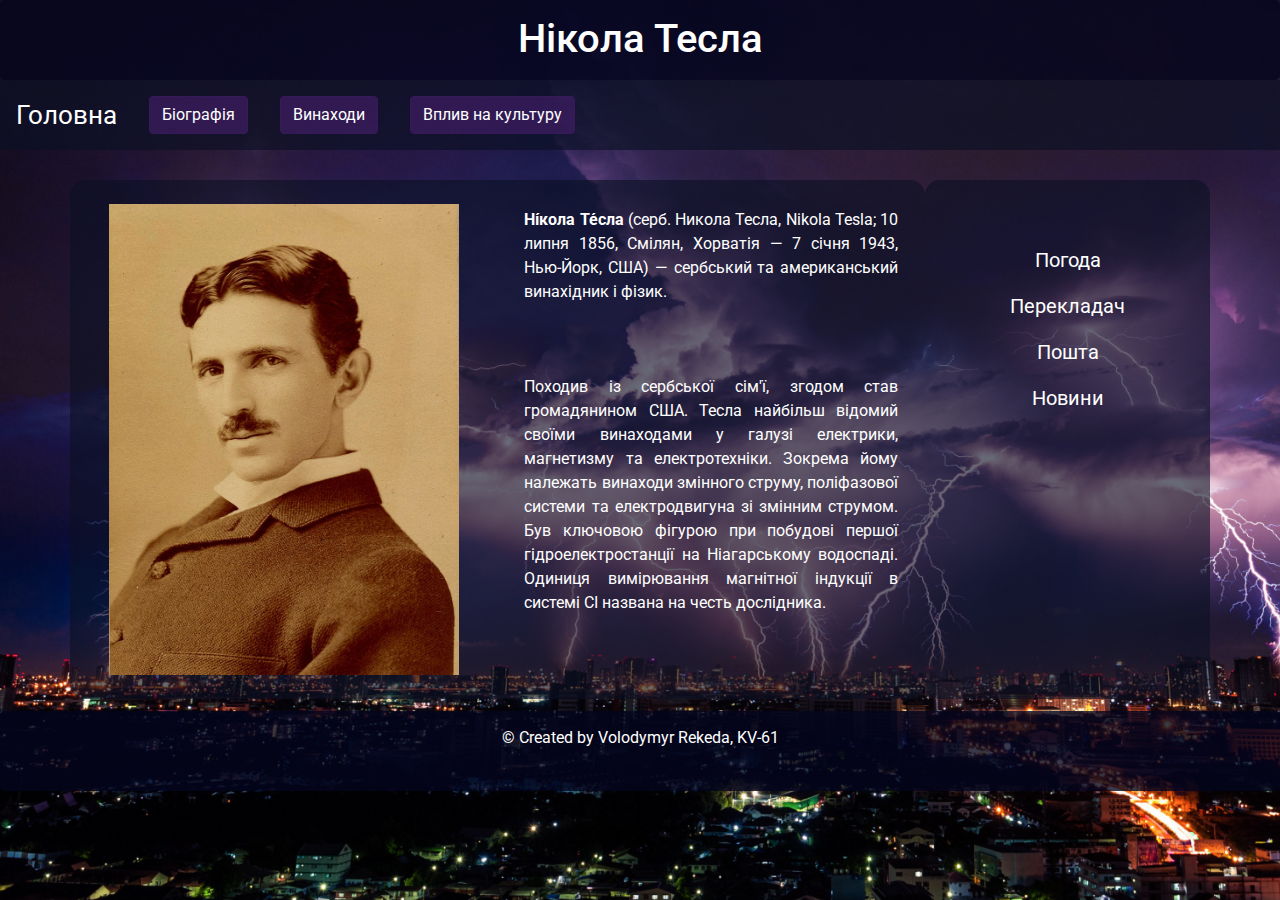
==== lab1_tb/biography.html @ 78695d4d "Initial commit" ====
<!DOCTYPE html>

<head>
  <title>lab_bootstrap</title>
  <meta charset="UTF-8">
  <link rel="stylesheet" href="css/style.css">
  <link rel="stylesheet" href="css/bootstrap.min.css">
  <meta name="viewport" content="width=device-width, initial-scale=1, shrink-to-fit=no">

  <script src="js/bootstrap.min.js"> </script>
  <link href="https://fonts.googleapis.com/css?family=Roboto" rel="stylesheet">

  <script src="https://code.jquery.com/jquery-3.3.1.slim.min.js" integrity="sha384-q8i/X+965DzO0rT7abK41JStQIAqVgRVzpbzo5smXKp4YfRvH+8abtTE1Pi6jizo"
    crossorigin="anonymous"></script>
  <script src="https://cdnjs.cloudflare.com/ajax/libs/popper.js/1.14.3/umd/popper.min.js" integrity="sha384-ZMP7rVo3mIykV+2+9J3UJ46jBk0WLaUAdn689aCwoqbBJiSnjAK/l8WvCWPIPm49"
    crossorigin="anonymous"></script>

  <link rel="stylesheet" href="https://stackpath.bootstrapcdn.com/bootstrap/4.1.3/css/bootstrap.min.css" integrity="sha384-MCw98/SFnGE8fJT3GXwEOngsV7Zt27NXFoaoApmYm81iuXoPkFOJwJ8ERdknLPMO"
    crossorigin="anonymous">
  <script src="https://stackpath.bootstrapcdn.com/bootstrap/4.1.3/js/bootstrap.min.js" integrity="sha384-ChfqqxuZUCnJSK3+MXmPNIyE6ZbWh2IMqE241rYiqJxyMiZ6OW/JmZQ5stwEULTy"
    crossorigin="anonymous"></script>
</head>

<body>

  <div class="jumbotron text-center" style="margin-bottom:0">
    <h1>Нікола Тесла</h1>
  </div>

  <nav class="navbar navbar-expand-sm navbar-dark">
    <a class="navbar-brand" href="index.html">Головна</a>
    <button class="navbar-toggler" type="button" data-toggle="collapse" data-target="#collapsibleNavbar">
      <span class="navbar-toggler-icon"></span>
    </button>
    <div class="collapse navbar-collapse" id="collapsibleNavbar">
      <div class="btn-group">
        <a class="nav-link" href="biography.html"> <button type="button" class="btn btn-primary">Біографія</button></a>
        <a class="nav-link" href="inventions.html"> <button type="button" class="btn btn-primary">Винаходи</button></a>
        <a class="nav-link" href="influence.html"> <button type="button" class="btn btn-primary">Вплив на культуру</button></a>
      </div>
    </div>
  </nav>

  <div class="container" style="margin-top:30px">
    <div class="row-main row">
      <div class="col-sm-9-main col-sm-9">
        <div class="row">
          <div class="col-sm-6">
            <img src="img/Tesla_main.jpg" class="rounded" alt="Tesla_portrait">
          </div>
          <div class="col-sm-6">
            <p>
              <b>Ні́кола Те́сла</b> (серб. Никола Тесла, Nikola Tesla; 10 липня 1856, Смілян, Хорватія — 7 січня 1943, Нью-Йорк,
              США) — сербський та американський винахідник і фізик.
            </p>
            <p>Походив із сербської сім'ї, згодом став громадянином США. Тесла найбільш відомий своїми винаходами у галузі електрики,
              магнетизму та електротехніки. Зокрема йому належать винаходи змінного струму, поліфазової системи та електродвигуна
              зі змінним струмом. Був ключовою фігурою при побудові першої гідроелектростанції на Ніагарському водоспаді.
              Одиниця вимірювання магнітної індукції в системі СІ названа на честь дослідника.
            </p>
          </div>
        </div>
      

      <hr class="d-sm-none">
    </div>
    <div class="col-sm-3-main col-sm-3">
      
      <ul class="nav nav-pills flex-column">
        <li class="nav-item">
          <a class="nav-link" href="https://sinoptik.ua/">Погода</a>
        </li>
        <li class="nav-item">
          <a class="nav-link" href="https://translate.google.com.ua">Перекладач</a>
        </li>
        <li class="nav-item">
          <a class="nav-link" href="https://mail.google.com">Пошта</a>
        </li>
        <li class="nav-item">
          <a class="nav-link" href="https://www.ukr.net/">Новини</a>
        </li>
      </ul>
    </div>
  </div>
  </div>

  <div class="jumbotron text-center" style="margin-bottom:0">
    <p>© Created by Volodymyr Rekeda, KV-61</p>
  </div>

</body>

</html>
---- lab1_tb/css/style.css ----
body {
    margin: 0;
    padding: 0;
    font-family: "TimesNewRoman";
    color: white;
    background-image: url(../img/lightning.jpg);
    background-repeat: no-repeat;
    background-attachment: fixed;
    background-size:cover;  
}

.container{
    margin: 1%;
}

h3{
    text-align:center;
    padding:5px;
}

.row-head{
    padding:1%;
    background-color: #0b10249e !important;
    color: white;
    border-radius: 15px !important;
}

.row-head h2{
    margin:auto;
    text-align:center;
}


.row-main{
    
     border-radius: 15px !important;
     color:white;
}

.col-sm-3-main{
    background-color: #0b10249e;
    border-radius: 15px !important;
    padding: 5%;
    text-align:center;
}

.col-sm-9-main img{
    padding:6%;
    width:100%
}

.col-sm-9-main{
    background-color: #0b10249e;
    border-radius: 15px !important;
    text-align:justify;
}

.col-sm-9-main p{
    padding: 7% 3%;
}

.btn{
    border: 1px solid rgb(54, 26, 90) !important;
    background-color: #451e6a9e !important;
}

.jumbotron {
    font-family: 'Roboto';
    color:white;
    background-color:#04051fc9 !important;
    padding:15px !important;
    height: 80px; 
}

.nav-item a{
    font-size: 20px;
    color: white !important;
}

.navbar {
    background-color:#0b1024a8  !important;
}

.navbar-brand{
    font-size: 26px !important;
    color:white !important;
}
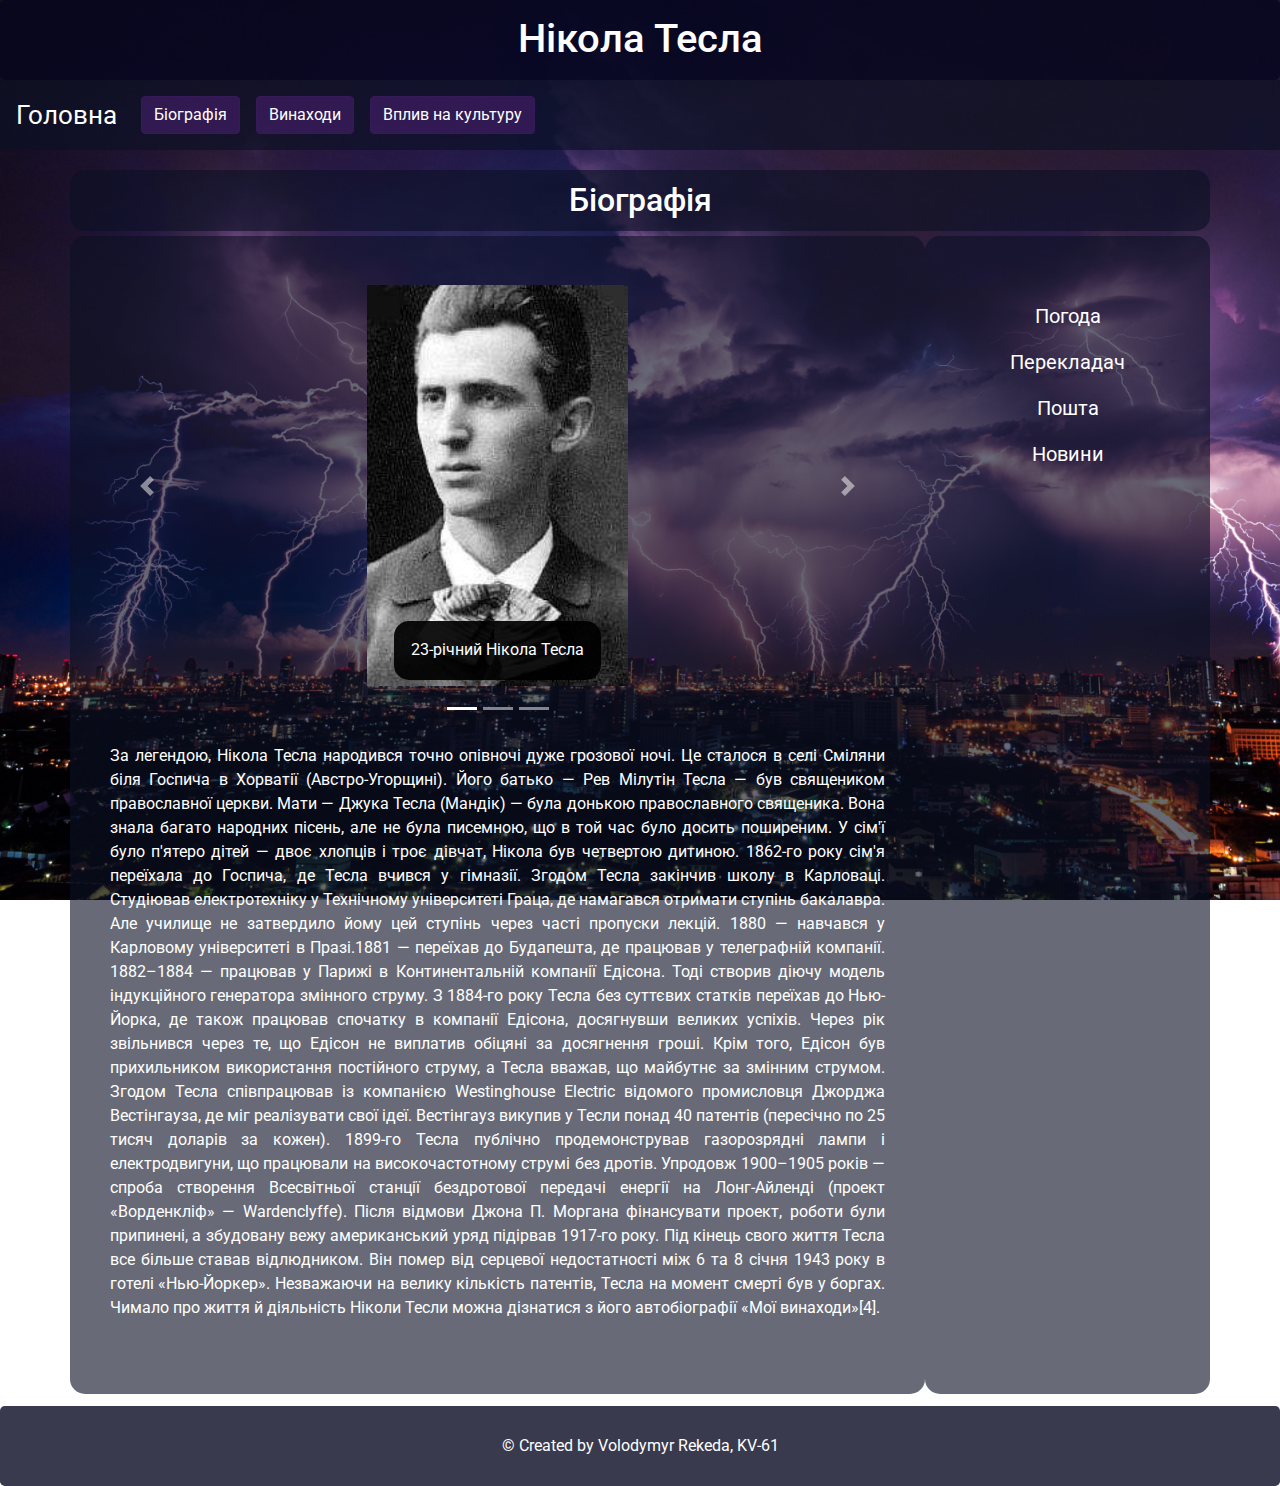
==== commit daccefe2: "Lab1_bt: Biography remastered and some minor corrections" ====
--- a/lab1_tb/biography.html
+++ b/lab1_tb/biography.html
@@ -33,55 +33,115 @@
       <span class="navbar-toggler-icon"></span>
     </button>
     <div class="collapse navbar-collapse" id="collapsibleNavbar">
-      <div class="btn-group">
-        <a class="nav-link" href="biography.html"> <button type="button" class="btn btn-primary">Біографія</button></a>
-        <a class="nav-link" href="inventions.html"> <button type="button" class="btn btn-primary">Винаходи</button></a>
-        <a class="nav-link" href="influence.html"> <button type="button" class="btn btn-primary">Вплив на культуру</button></a>
-      </div>
+      <ul class="navbar-nav">
+        <li class="nav-item">
+          <a class="nav-link" href="biography.html">
+            <button type="button" class="btn btn-primary">Біографія</button>
+          </a>
+        </li>
+        <li class="nav-item">
+          <a class="nav-link" href="inventions.html">
+            <button type="button" class="btn btn-primary">Винаходи</button>
+          </a>
+        </li>
+        <li class="nav-item">
+          <a class="nav-link" href="influence.html">
+            <button type="button" class="btn btn-primary">Вплив на культуру</button>
+          </a>
+        </li>
+      </ul>
     </div>
   </nav>
 
-  <div class="container" style="margin-top:30px">
-    <div class="row-main row">
+  <div class="container" style="margin-top:20px">
+    <div class="row-head row">
+      <h2>Біографія</h2>
+    </div>
+    <div class="row-main row " style="margin-top:5px ">
       <div class="col-sm-9-main col-sm-9">
-        <div class="row">
-          <div class="col-sm-6">
-            <img src="img/Tesla_main.jpg" class="rounded" alt="Tesla_portrait">
+        <div id="demo" class="carousel slide" data-ride="carousel">
+
+          <!-- Indicators -->
+          <ul class="carousel-indicators">
+            <li data-target="#demo" data-slide-to="0" class="active"></li>
+            <li data-target="#demo" data-slide-to="1"></li>
+            <li data-target="#demo" data-slide-to="2"></li>
+          </ul>
+
+          <!-- The slideshow -->
+          <div class="carousel-inner">
+            <div class="carousel-item active">
+              <img src="img/Tesla_young.jpg" alt="Tesla_young">
+              <div class="carousel-caption">
+                <p>23-річний Нікола Тесла</p>
+              </div>
+            </div>
+            <div class="carousel-item">
+              <img src="img/Tesla_thinker.jpg" alt="Tesla_thinker">
+              <div class="carousel-caption">
+                <p>Н. Тесла з «Теорією натуральної філософії…» Р Бошковича</p>
+              </div>
+            </div>
+            <div class="carousel-item">
+              <img src="img/Tesla_lab.jpg" alt="New York">
+              <div class="carousel-caption">
+                <p>Нікола Тесла в лабораторії в Колорадо-Спрінгс</p>
+              </div>
+            </div>
           </div>
-          <div class="col-sm-6">
-            <p>
-              <b>Ні́кола Те́сла</b> (серб. Никола Тесла, Nikola Tesla; 10 липня 1856, Смілян, Хорватія — 7 січня 1943, Нью-Йорк,
-              США) — сербський та американський винахідник і фізик.
-            </p>
-            <p>Походив із сербської сім'ї, згодом став громадянином США. Тесла найбільш відомий своїми винаходами у галузі електрики,
-              магнетизму та електротехніки. Зокрема йому належать винаходи змінного струму, поліфазової системи та електродвигуна
-              зі змінним струмом. Був ключовою фігурою при побудові першої гідроелектростанції на Ніагарському водоспаді.
-              Одиниця вимірювання магнітної індукції в системі СІ названа на честь дослідника.
-            </p>
-          </div>
+
+          <!-- Left and right controls -->
+          <a class="carousel-control-prev" href="#demo" data-slide="prev">
+            <span class="carousel-control-prev-icon"></span>
+          </a>
+          <a class="carousel-control-next" href="#demo" data-slide="next">
+            <span class="carousel-control-next-icon"></span>
+          </a>
         </div>
-      
+        <p>
+          За легендою, Нікола Тесла народився точно опівночі дуже грозової ночі. Це сталося в селі Сміляни біля Госпича в Хорватії
+          (Австро-Угорщині). Його батько — Рев Мілутін Тесла — був священиком православної церкви. Мати — Джука Тесла (Мандік)
+          — була донькою православного священика. Вона знала багато народних пісень, але не була писемною, що в той час було
+          досить поширеним. У сім'ї було п'ятеро дітей — двоє хлопців і троє дівчат, Нікола був четвертою дитиною. 1862-го
+          року сім'я переїхала до Госпича, де Тесла вчився у гімназії. Згодом Тесла закінчив школу в Карловаці. Студіював
+          електротехніку у Технічному університеті Граца, де намагався отримати ступінь бакалавра. Але училище не затвердило
+          йому цей ступінь через часті пропуски лекцій. 1880 — навчався у Карловому університеті в Празі.1881 — переїхав
+          до Будапешта, де працював у телеграфній компанії. 1882–1884 — працював у Парижі в Континентальній компанії Едісона.
+          Тоді створив діючу модель індукційного генератора змінного струму. З 1884-го року Тесла без суттєвих статків переїхав
+          до Нью-Йорка, де також працював спочатку в компанії Едісона, досягнувши великих успіхів. Через рік звільнився через
+          те, що Едісон не виплатив обіцяні за досягнення гроші. Крім того, Едісон був прихильником використання постійного
+          струму, а Тесла вважав, що майбутнє за змінним струмом. Згодом Тесла співпрацював із компанією Westinghouse Electric
+          відомого промисловця Джорджа Вестінгауза, де міг реалізувати свої ідеї. Вестінгауз викупив у Тесли понад 40 патентів
+          (пересічно по 25 тисяч доларів за кожен). 1899-го Тесла публічно продемонстрував газорозрядні лампи і електродвигуни,
+          що працювали на високочастотному струмі без дротів. Упродовж 1900–1905 років — спроба створення Всесвітньої станції
+          бездротової передачі енергії на Лонг-Айленді (проект «Ворденкліф» — Wardenclyffe). Після відмови Джона П. Моргана
+          фінансувати проект, роботи були припинені, а збудовану вежу американський уряд підірвав 1917-го року. Під кінець
+          свого життя Тесла все більше ставав відлюдником. Він помер від серцевої недостатності між 6 та 8 січня 1943 року
+          в готелі «Нью-Йоркер». Незважаючи на велику кількість патентів, Тесла на момент смерті був у боргах. Чимало про
+          життя й діяльність Ніколи Тесли можна дізнатися з його автобіографії «Мої винаходи»[4].
+        </p>
 
-      <hr class="d-sm-none">
+
+        <hr class="d-sm-none">
+      </div>
+      <div class="col-sm-3-main col-sm-3">
+
+        <ul class="nav nav-pills flex-column">
+          <li class="nav-item">
+            <a class="nav-link" href="https://sinoptik.ua/">Погода</a>
+          </li>
+          <li class="nav-item">
+            <a class="nav-link" href="https://translate.google.com.ua">Перекладач</a>
+          </li>
+          <li class="nav-item">
+            <a class="nav-link" href="https://mail.google.com">Пошта</a>
+          </li>
+          <li class="nav-item">
+            <a class="nav-link" href="https://www.ukr.net/">Новини</a>
+          </li>
+        </ul>
+      </div>
     </div>
-    <div class="col-sm-3-main col-sm-3">
-      
-      <ul class="nav nav-pills flex-column">
-        <li class="nav-item">
-          <a class="nav-link" href="https://sinoptik.ua/">Погода</a>
-        </li>
-        <li class="nav-item">
-          <a class="nav-link" href="https://translate.google.com.ua">Перекладач</a>
-        </li>
-        <li class="nav-item">
-          <a class="nav-link" href="https://mail.google.com">Пошта</a>
-        </li>
-        <li class="nav-item">
-          <a class="nav-link" href="https://www.ukr.net/">Новини</a>
-        </li>
-      </ul>
-    </div>
-  </div>
   </div>
 
   <div class="jumbotron text-center" style="margin-bottom:0">
--- a/lab1_tb/css/style.css
+++ b/lab1_tb/css/style.css
@@ -7,6 +7,24 @@
     background-repeat: no-repeat;
     background-attachment: fixed;
     background-size:cover;  
+}
+
+.carousel-caption p{
+  
+    border-radius:15px;
+    color:white;
+    background-color:rgba(0, 0, 0, 0.92);
+    display:inline-block;
+    padding: 3% !important;
+}
+
+p{
+    padding-top: 1% !important;
+}
+
+.carousel img {
+    max-height: 500px;
+    object-fit: contain;
 }
 
 .container{
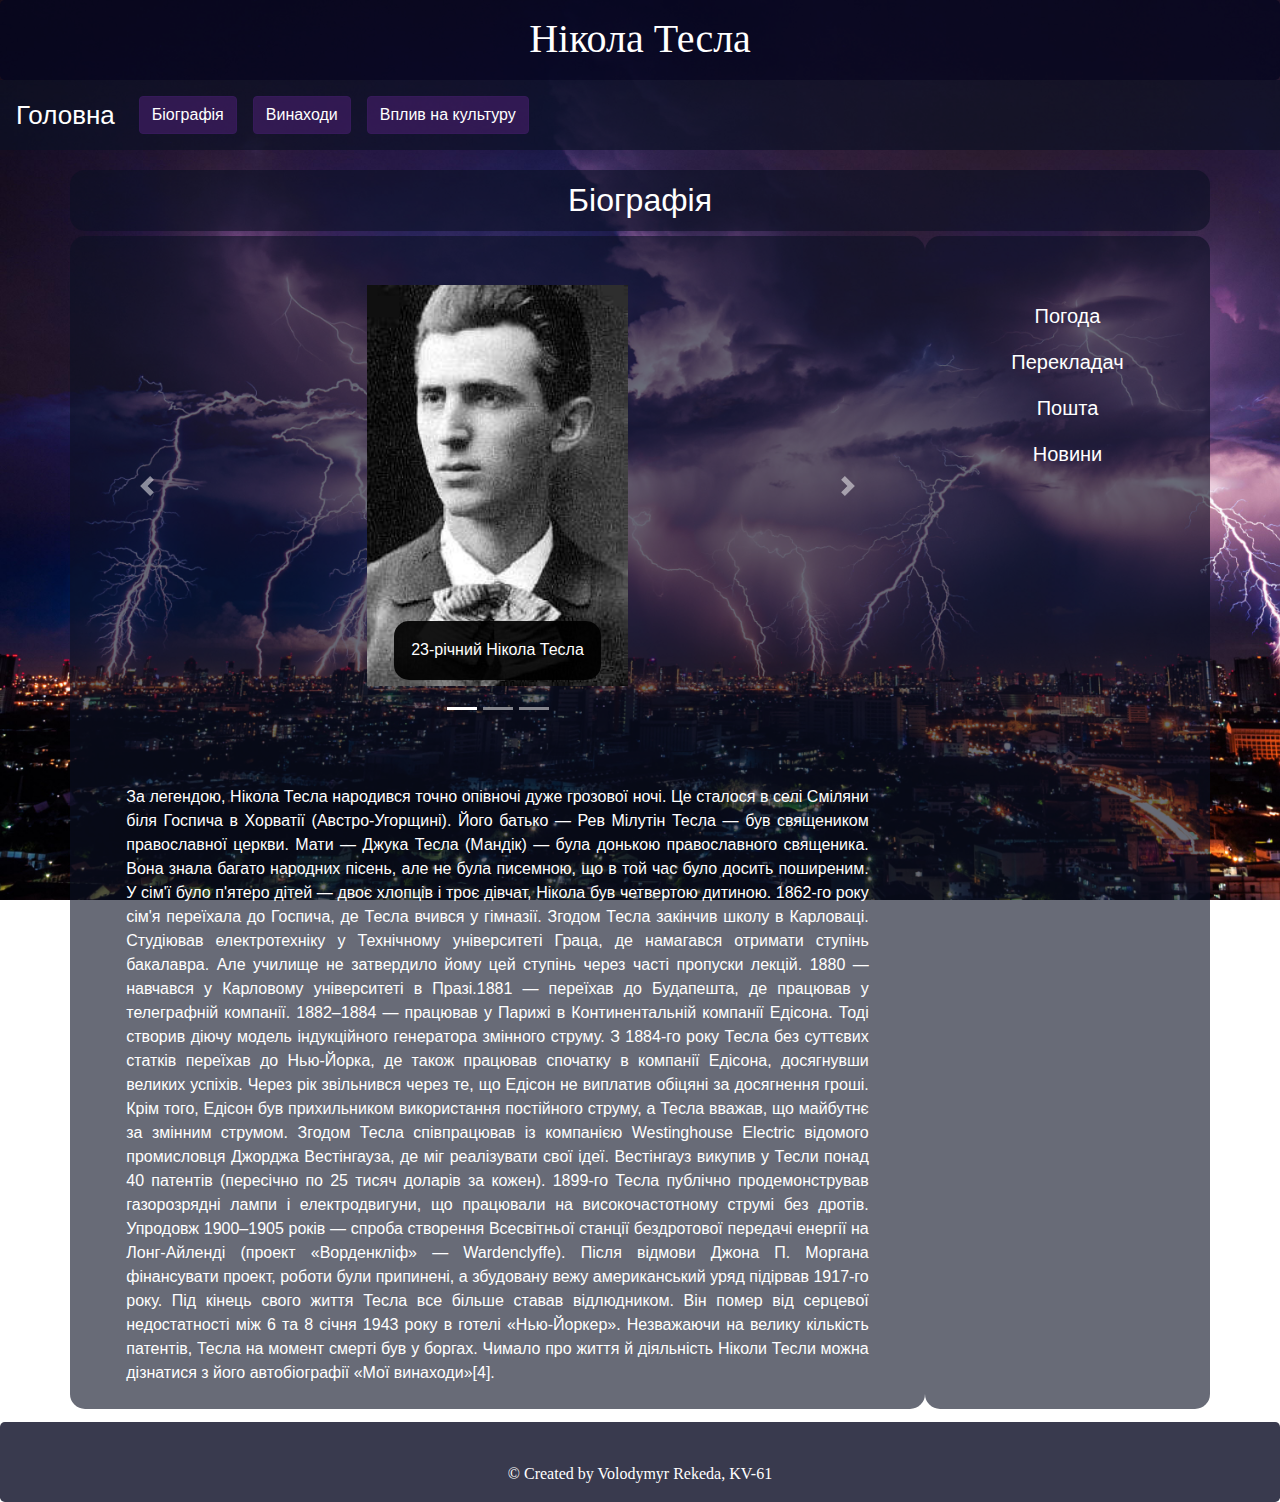
==== commit 735cb49e: "Lab1_tb: minor corrections" ====
--- a/lab1_tb/biography.html
+++ b/lab1_tb/biography.html
@@ -8,8 +8,8 @@
   <meta name="viewport" content="width=device-width, initial-scale=1, shrink-to-fit=no">
 
   <script src="js/bootstrap.min.js"> </script>
-  <link href="https://fonts.googleapis.com/css?family=Roboto" rel="stylesheet">
-
+  <link href="https://fonts.googleapis.com/css?family=Lora" rel="stylesheet">
+  
   <script src="https://code.jquery.com/jquery-3.3.1.slim.min.js" integrity="sha384-q8i/X+965DzO0rT7abK41JStQIAqVgRVzpbzo5smXKp4YfRvH+8abtTE1Pi6jizo"
     crossorigin="anonymous"></script>
   <script src="https://cdnjs.cloudflare.com/ajax/libs/popper.js/1.14.3/umd/popper.min.js" integrity="sha384-ZMP7rVo3mIykV+2+9J3UJ46jBk0WLaUAdn689aCwoqbBJiSnjAK/l8WvCWPIPm49"
@@ -83,7 +83,7 @@
               </div>
             </div>
             <div class="carousel-item">
-              <img src="img/Tesla_lab.jpg" alt="New York">
+              <img src="img/Tesla_lab.jpg" alt="Tesla_lab">
               <div class="carousel-caption">
                 <p>Нікола Тесла в лабораторії в Колорадо-Спрінгс</p>
               </div>
--- a/lab1_tb/css/style.css
+++ b/lab1_tb/css/style.css
@@ -1,7 +1,7 @@
 body {
     margin: 0;
     padding: 0;
-    font-family: "TimesNewRoman";
+    font-family: 'Lora', serif;
     color: white;
     background-image: url(../img/lightning.jpg);
     background-repeat: no-repeat;
@@ -19,8 +19,10 @@
 }
 
 p{
-    padding-top: 1% !important;
+    margin-top:1%!important;
+    padding: 1% 5% !important;
 }
+
 
 .carousel img {
     max-height: 500px;
@@ -74,7 +76,7 @@
 }
 
 .col-sm-9-main p{
-    padding: 7% 3%;
+    margin-top: 5% !important;
 }
 
 .btn{
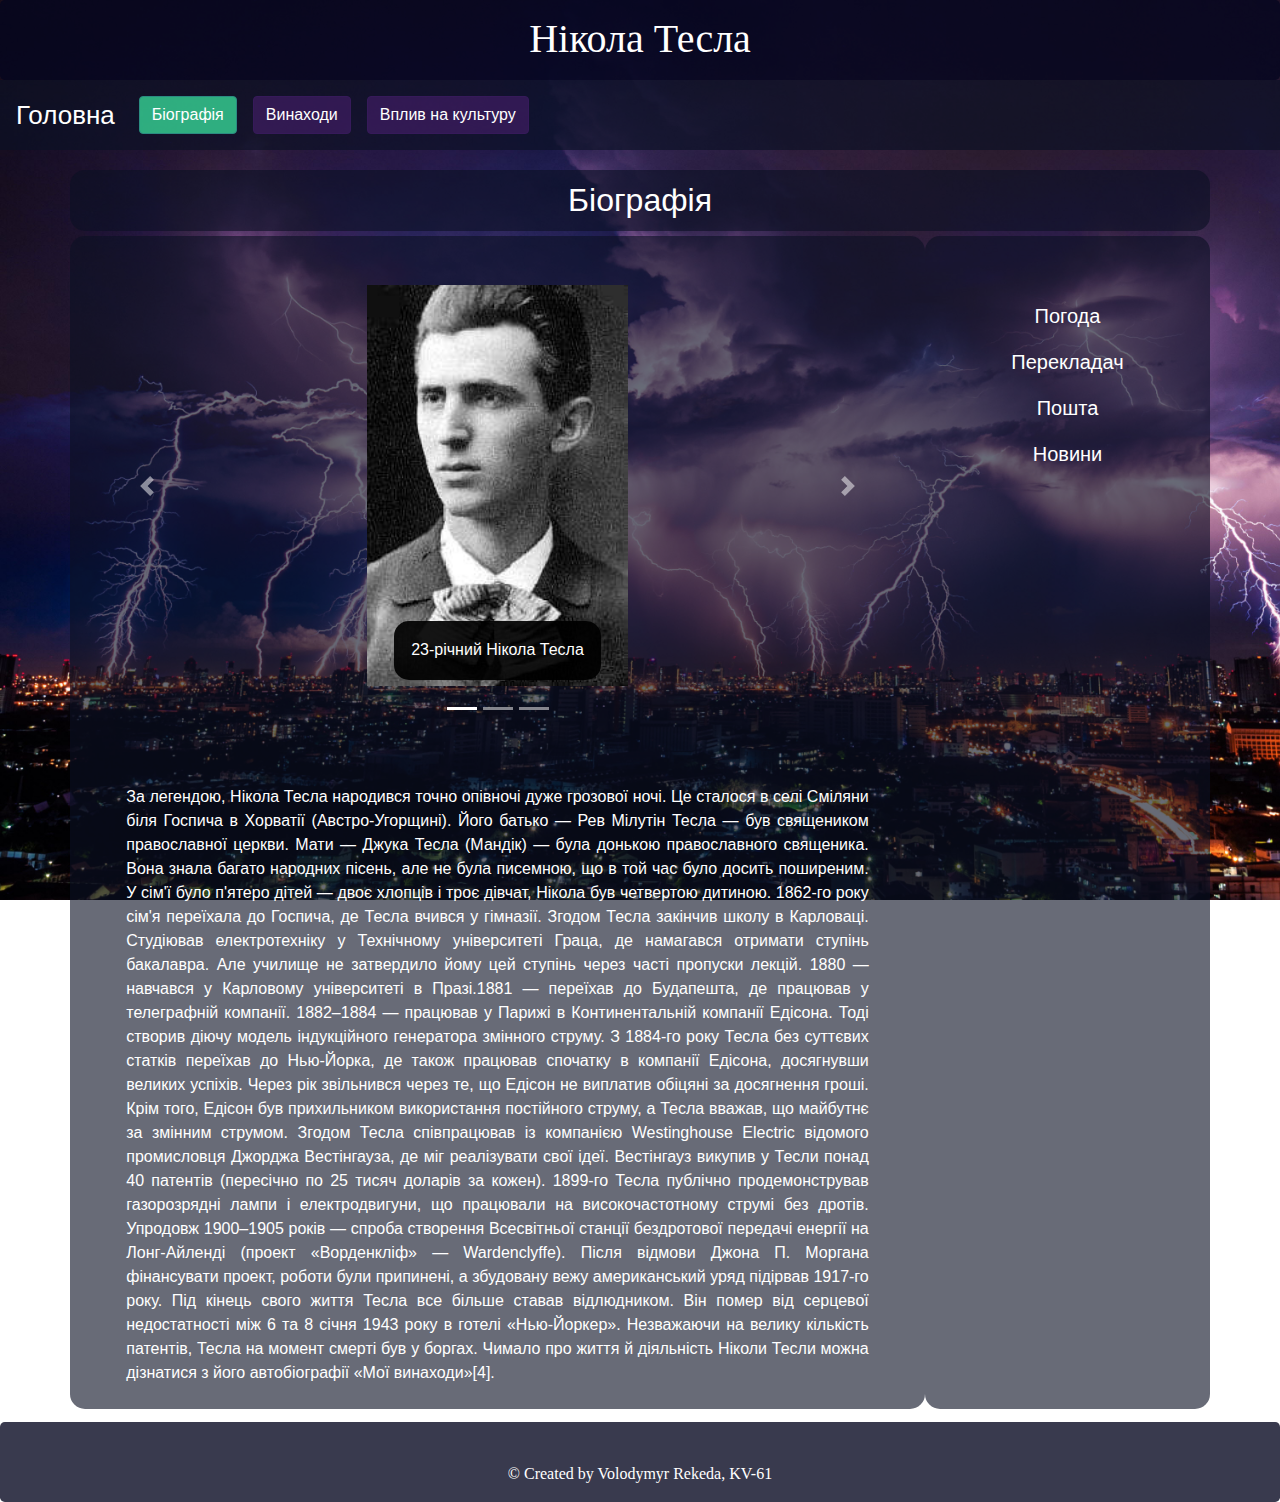
==== commit 228152c1: "Lab1_tb: added markig of current page" ====
--- a/lab1_tb/biography.html
+++ b/lab1_tb/biography.html
@@ -34,8 +34,8 @@
     </button>
     <div class="collapse navbar-collapse" id="collapsibleNavbar">
       <ul class="navbar-nav">
-        <li class="nav-item">
-          <a class="nav-link" href="biography.html">
+        <li class="nav-item cur-nav">
+          <a class="nav-link" href="#">
             <button type="button" class="btn btn-primary">Біографія</button>
           </a>
         </li>
--- a/lab1_tb/css/style.css
+++ b/lab1_tb/css/style.css
@@ -7,6 +7,15 @@
     background-repeat: no-repeat;
     background-attachment: fixed;
     background-size:cover;  
+}
+
+.cur-ind a{
+    color:#07f39d !important;
+}
+
+.cur-nav button{
+    border: 1px solid rgb(43, 140, 129) !important;
+    background-color: #35ce92d4 !important;
 }
 
 .carousel-caption p{
